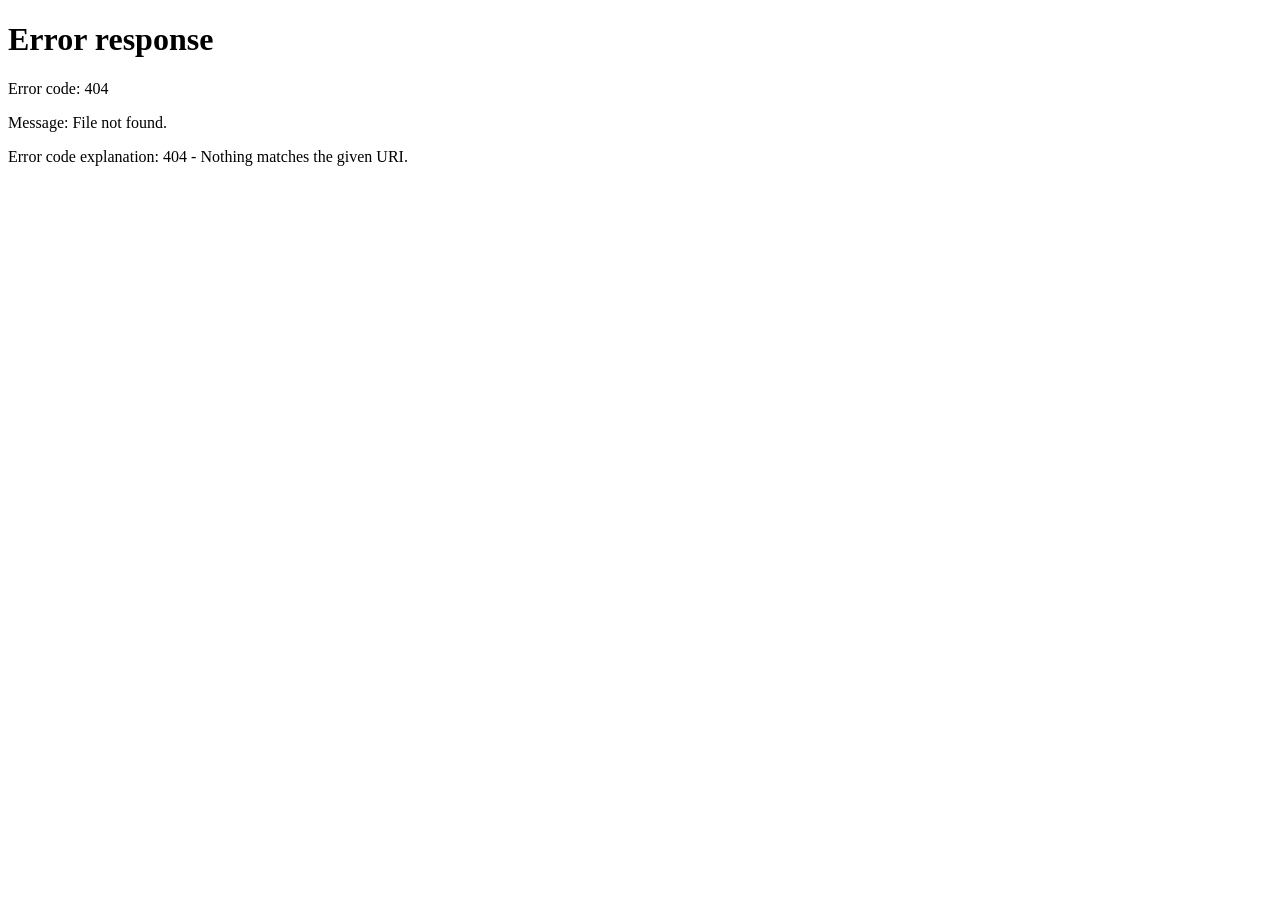
==== index.html @ 03f8763b "index.html 移到仓库根作为 GitHub Pages 入口，跳转 web/DeShelf.html" ====
<!DOCTYPE html>
<html lang="zh-CN">
<head>
<meta charset="utf-8">
<title>卷帙 DeShelf</title>
<meta name="viewport" content="width=device-width, initial-scale=1">
<script>location.replace("./DeShelf.html");</script>
</head>
<body style="font-family:system-ui,sans-serif;background:#e9ebee;color:#333;display:flex;align-items:center;justify-content:center;min-height:90vh;margin:0">
<p><a href="./DeShelf.html" style="color:#1f6fb2">卷帙 DeShelf — 进入应用 / Enter the app</a></p>
</body>
</html>
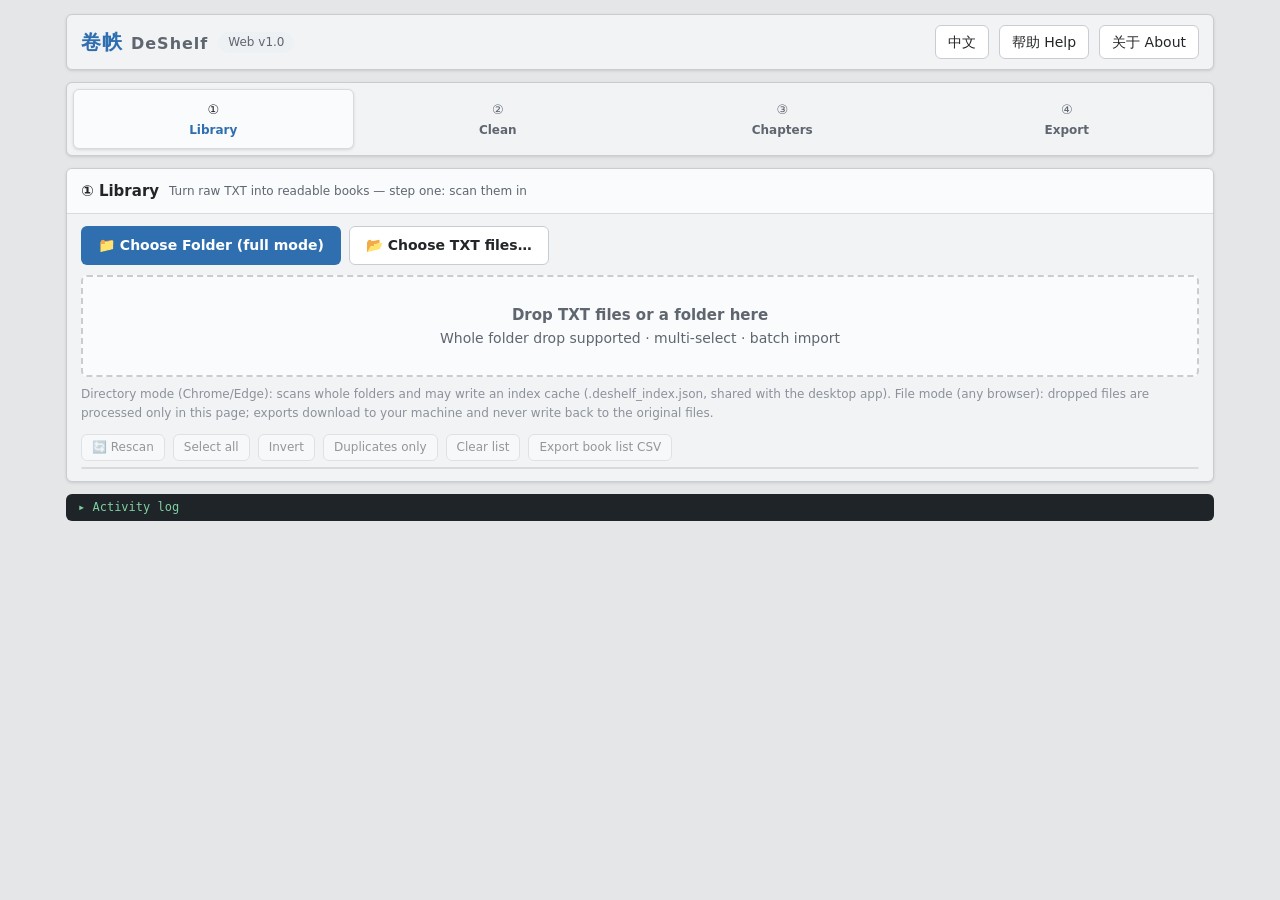
==== commit ce805e9b: "index.html: Pages 跳转路径修正为 ./web/DeShelf.html" ====
--- a/index.html
+++ b/index.html
@@ -1,12 +1,13 @@
 <!DOCTYPE html>
 <html lang="zh-CN">
 <head>
+<!-- GitHub Pages 根入口：跳转到 Web 版应用 web/DeShelf.html -->
 <meta charset="utf-8">
 <title>卷帙 DeShelf</title>
 <meta name="viewport" content="width=device-width, initial-scale=1">
-<script>location.replace("./DeShelf.html");</script>
+<script>location.replace("./web/DeShelf.html");</script>
 </head>
 <body style="font-family:system-ui,sans-serif;background:#e9ebee;color:#333;display:flex;align-items:center;justify-content:center;min-height:90vh;margin:0">
-<p><a href="./DeShelf.html" style="color:#1f6fb2">卷帙 DeShelf — 进入应用 / Enter the app</a></p>
+<p><a href="./web/DeShelf.html" style="color:#1f6fb2">卷帙 DeShelf — 进入应用 / Enter the app</a></p>
 </body>
 </html>
